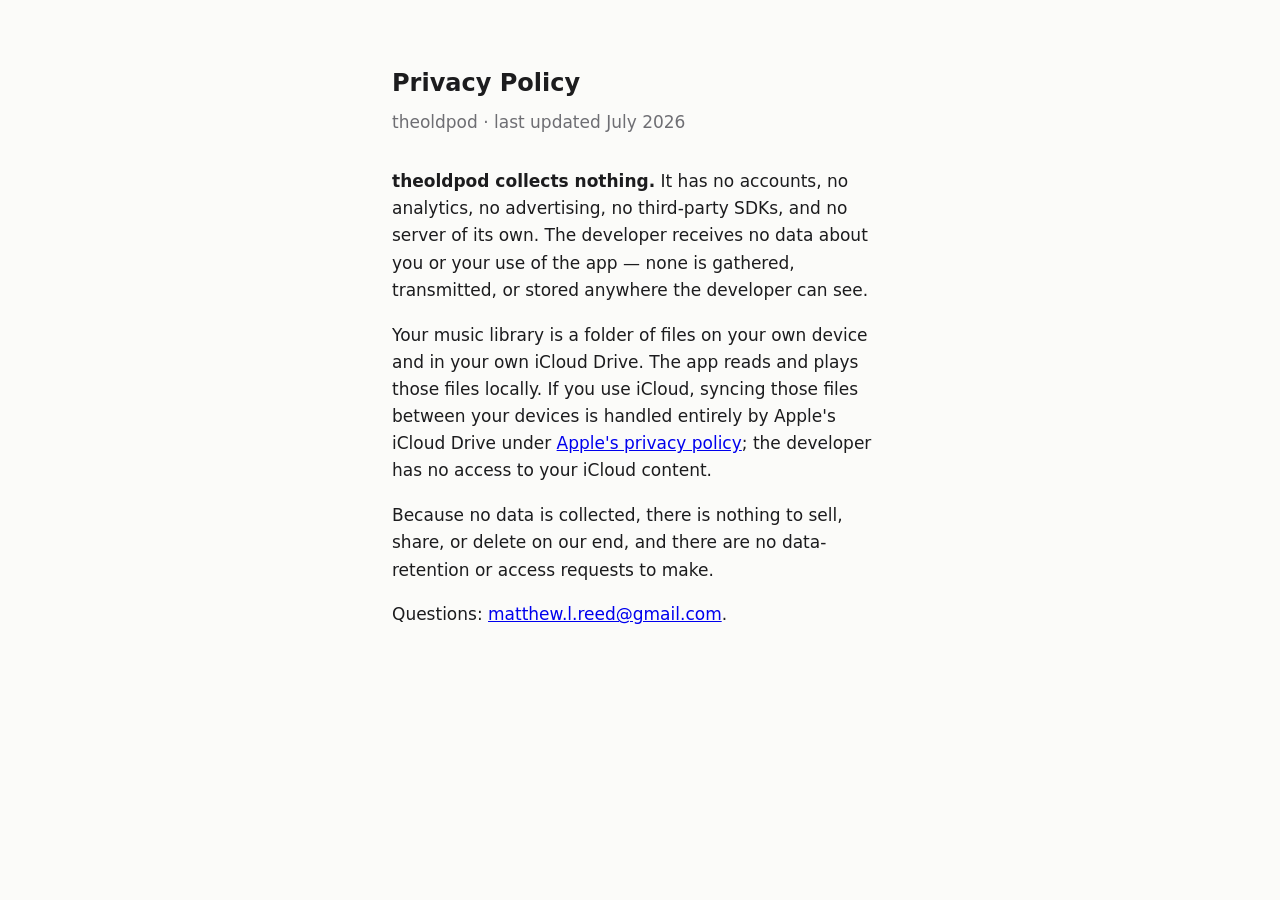
==== docs/privacy.html @ 6f3e4039 "Stage TestFlight: version 1.0, App Store export + upload script, privacy policy - CFBundleShortVersi" ====
<!doctype html>
<html lang="en">
<head>
<meta charset="utf-8">
<meta name="viewport" content="width=device-width, initial-scale=1">
<title>theoldpod — Privacy Policy</title>
<style>
  :root { --bg:#fbfbf9; --fg:#1c1c1e; --muted:#6e6e73; }
  @media (prefers-color-scheme: dark) { :root { --bg:#101318; --fg:#f2f2ef; --muted:#98989f; } }
  * { margin:0; padding:0; box-sizing:border-box; }
  body { background:var(--bg); color:var(--fg); font:17px/1.6 -apple-system,BlinkMacSystemFont,system-ui,sans-serif; -webkit-font-smoothing:antialiased; }
  main { max-width:34rem; margin:0 auto; padding:4rem 1.5rem; }
  h1 { font-size:1.5rem; margin-bottom:0.4rem; }
  .updated { color:var(--muted); margin-bottom:2rem; }
  p { margin-bottom:1.1rem; }
  strong { font-weight:600; }
</style>
</head>
<body>
<main>
  <h1>Privacy Policy</h1>
  <p class="updated">theoldpod · last updated July 2026</p>

  <p><strong>theoldpod collects nothing.</strong> It has no accounts, no analytics, no advertising, no third-party SDKs, and no server of its own. The developer receives no data about you or your use of the app — none is gathered, transmitted, or stored anywhere the developer can see.</p>

  <p>Your music library is a folder of files on your own device and in your own iCloud Drive. The app reads and plays those files locally. If you use iCloud, syncing those files between your devices is handled entirely by Apple's iCloud Drive under <a href="https://www.apple.com/legal/privacy/">Apple's privacy policy</a>; the developer has no access to your iCloud content.</p>

  <p>Because no data is collected, there is nothing to sell, share, or delete on our end, and there are no data-retention or access requests to make.</p>

  <p>Questions: <a href="mailto:matthew.l.reed@gmail.com">matthew.l.reed@gmail.com</a>.</p>
</main>
</body>
</html>
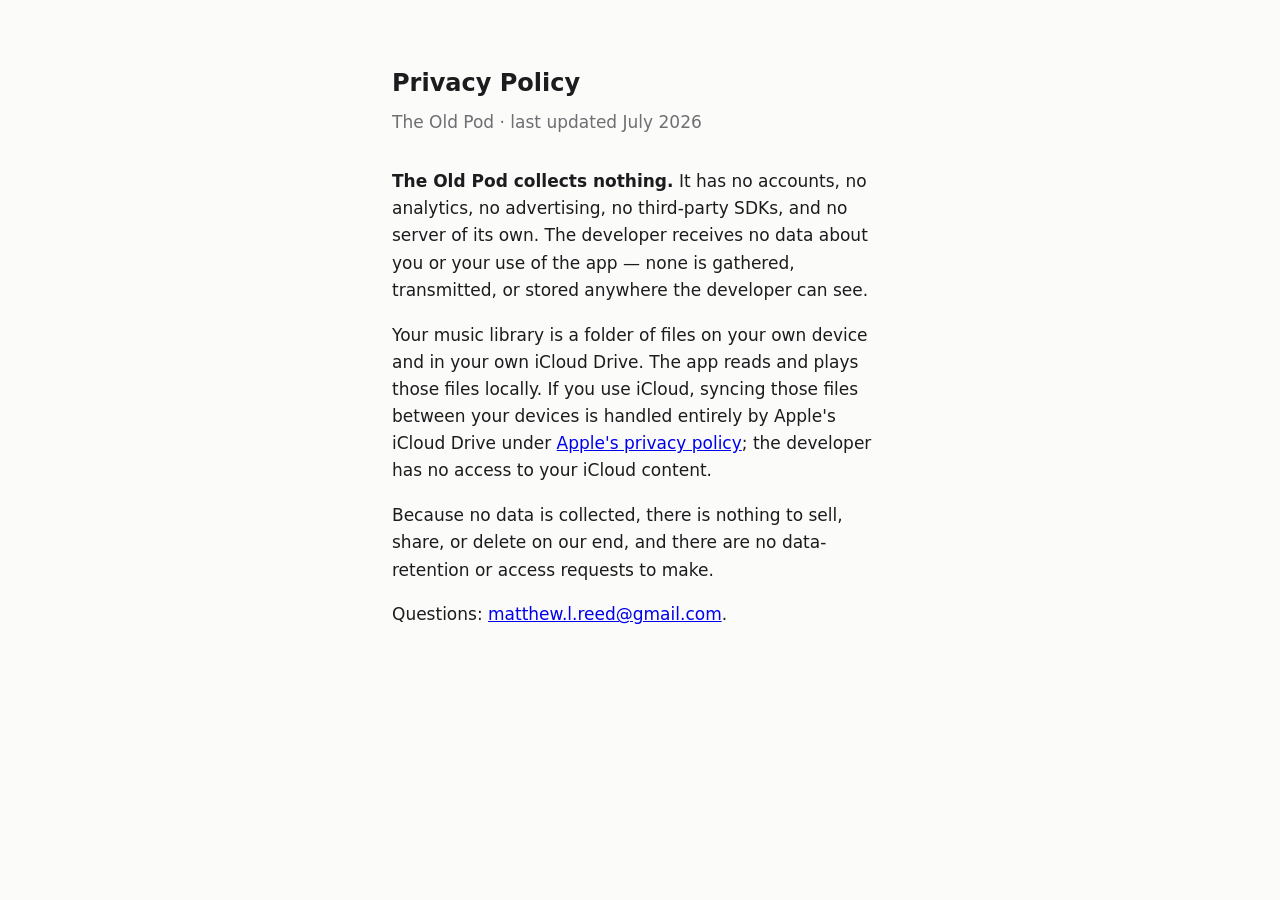
==== commit c3bd15d6: "Brand as 'The Old Pod' in display name and docs Set CFBundleDisplayName to 'The Old Pod' on both app" ====
--- a/docs/privacy.html
+++ b/docs/privacy.html
@@ -3,7 +3,7 @@
 <head>
 <meta charset="utf-8">
 <meta name="viewport" content="width=device-width, initial-scale=1">
-<title>theoldpod — Privacy Policy</title>
+<title>The Old Pod — Privacy Policy</title>
 <style>
   :root { --bg:#fbfbf9; --fg:#1c1c1e; --muted:#6e6e73; }
   @media (prefers-color-scheme: dark) { :root { --bg:#101318; --fg:#f2f2ef; --muted:#98989f; } }
@@ -19,9 +19,9 @@
 <body>
 <main>
   <h1>Privacy Policy</h1>
-  <p class="updated">theoldpod · last updated July 2026</p>
+  <p class="updated">The Old Pod · last updated July 2026</p>
 
-  <p><strong>theoldpod collects nothing.</strong> It has no accounts, no analytics, no advertising, no third-party SDKs, and no server of its own. The developer receives no data about you or your use of the app — none is gathered, transmitted, or stored anywhere the developer can see.</p>
+  <p><strong>The Old Pod collects nothing.</strong> It has no accounts, no analytics, no advertising, no third-party SDKs, and no server of its own. The developer receives no data about you or your use of the app — none is gathered, transmitted, or stored anywhere the developer can see.</p>
 
   <p>Your music library is a folder of files on your own device and in your own iCloud Drive. The app reads and plays those files locally. If you use iCloud, syncing those files between your devices is handled entirely by Apple's iCloud Drive under <a href="https://www.apple.com/legal/privacy/">Apple's privacy policy</a>; the developer has no access to your iCloud content.</p>
 
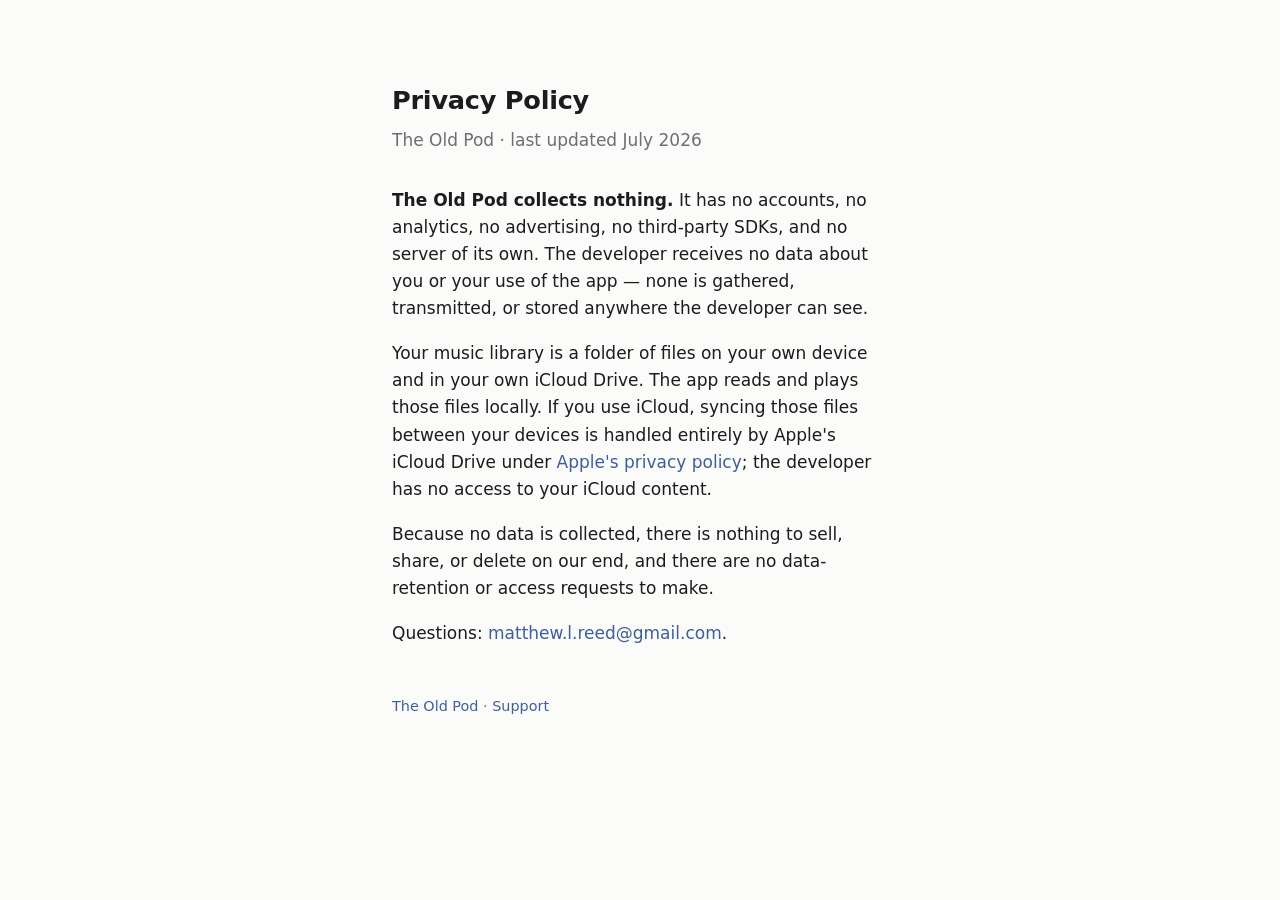
==== commit 0c7b99c9: "Audiobooks, metadata editing, deletion, WMA import, library polish, and Mac fixes Commits the accumu" ====
--- a/docs/privacy.html
+++ b/docs/privacy.html
@@ -1,20 +1,12 @@
 <!doctype html>
 <html lang="en">
 <head>
-<meta charset="utf-8">
-<meta name="viewport" content="width=device-width, initial-scale=1">
-<title>The Old Pod — Privacy Policy</title>
-<style>
-  :root { --bg:#fbfbf9; --fg:#1c1c1e; --muted:#6e6e73; }
-  @media (prefers-color-scheme: dark) { :root { --bg:#101318; --fg:#f2f2ef; --muted:#98989f; } }
-  * { margin:0; padding:0; box-sizing:border-box; }
-  body { background:var(--bg); color:var(--fg); font:17px/1.6 -apple-system,BlinkMacSystemFont,system-ui,sans-serif; -webkit-font-smoothing:antialiased; }
-  main { max-width:34rem; margin:0 auto; padding:4rem 1.5rem; }
-  h1 { font-size:1.5rem; margin-bottom:0.4rem; }
-  .updated { color:var(--muted); margin-bottom:2rem; }
-  p { margin-bottom:1.1rem; }
-  strong { font-weight:600; }
-</style>
+  <meta charset="utf-8">
+  <meta name="viewport" content="width=device-width, initial-scale=1">
+  <title>The Old Pod — Privacy Policy</title>
+  <meta name="description" content="Privacy policy for The Old Pod iPhone and Mac apps.">
+  <link rel="icon" href="assets/icon.png">
+  <link rel="stylesheet" href="assets/site.css">
 </head>
 <body>
 <main>
@@ -28,6 +20,8 @@
   <p>Because no data is collected, there is nothing to sell, share, or delete on our end, and there are no data-retention or access requests to make.</p>
 
   <p>Questions: <a href="mailto:matthew.l.reed@gmail.com">matthew.l.reed@gmail.com</a>.</p>
+
+  <footer><p><a href="index.html">The Old Pod</a> · <a href="support.html">Support</a></p></footer>
 </main>
 </body>
 </html>
--- a/docs/assets/site.css
+++ b/docs/assets/site.css
@@ -0,0 +1,147 @@
+:root {
+  color-scheme: light dark;
+  --bg: #fbfbf9;
+  --fg: #1c1c1e;
+  --muted: #6e6e73;
+  --accent: #3e5f9c;
+  --focus: #3e5f9c;
+  --rule: rgba(0, 0, 0, 0.12);
+}
+
+@media (prefers-color-scheme: dark) {
+  :root {
+    --bg: #101318;
+    --fg: #f2f2ef;
+    --muted: #98989f;
+    --accent: #8fadd9;
+    --focus: #8fadd9;
+    --rule: rgba(255, 255, 255, 0.14);
+  }
+}
+
+* {
+  box-sizing: border-box;
+  margin: 0;
+  padding: 0;
+}
+
+body {
+  background: var(--bg);
+  color: var(--fg);
+  font: 17px/1.6 -apple-system, BlinkMacSystemFont, "Segoe UI", system-ui, sans-serif;
+  -webkit-font-smoothing: antialiased;
+}
+
+main {
+  max-width: 34rem;
+  margin: 0 auto;
+  padding: 5rem 1.5rem 4rem;
+}
+
+.icon {
+  width: 96px;
+  height: 96px;
+  display: block;
+  margin-bottom: 1.75rem;
+  border-radius: 22px;
+}
+
+h1 {
+  margin-bottom: 0.4rem;
+  font-size: 1.6rem;
+  font-weight: 650;
+  letter-spacing: -0.01em;
+}
+
+.tagline {
+  margin-bottom: 2.25rem;
+  color: var(--muted);
+  font-size: 1.25rem;
+}
+
+.updated {
+  margin-bottom: 2rem;
+  color: var(--muted);
+}
+
+p {
+  margin-bottom: 1.1rem;
+}
+
+strong {
+  font-weight: 600;
+}
+
+hr {
+  margin: 2.5rem 0;
+  border: 0;
+  border-top: 1px solid var(--rule);
+}
+
+h2 {
+  margin-bottom: 0.75rem;
+  color: var(--muted);
+  font-size: 0.8rem;
+  font-weight: 600;
+  letter-spacing: 0.08em;
+  text-transform: uppercase;
+}
+
+ul {
+  list-style: none;
+}
+
+li {
+  padding: 0.55rem 0;
+  border-bottom: 1px solid var(--rule);
+}
+
+li:last-child {
+  border-bottom: 0;
+}
+
+li span {
+  color: var(--muted);
+}
+
+.meta {
+  float: right;
+  color: var(--muted);
+  font-variant-numeric: tabular-nums;
+}
+
+footer {
+  margin-top: 3rem;
+  color: var(--muted);
+  font-size: 0.9rem;
+}
+
+footer p {
+  margin-bottom: 0.35rem;
+}
+
+a {
+  color: var(--accent);
+  text-decoration: none;
+}
+
+a:hover {
+  text-decoration: underline;
+}
+
+a:focus-visible {
+  outline: 3px solid var(--focus);
+  outline-offset: 3px;
+  border-radius: 2px;
+}
+
+@media (max-width: 28rem) {
+  main {
+    padding-top: 3.5rem;
+  }
+
+  .meta {
+    float: none;
+    display: block;
+  }
+}
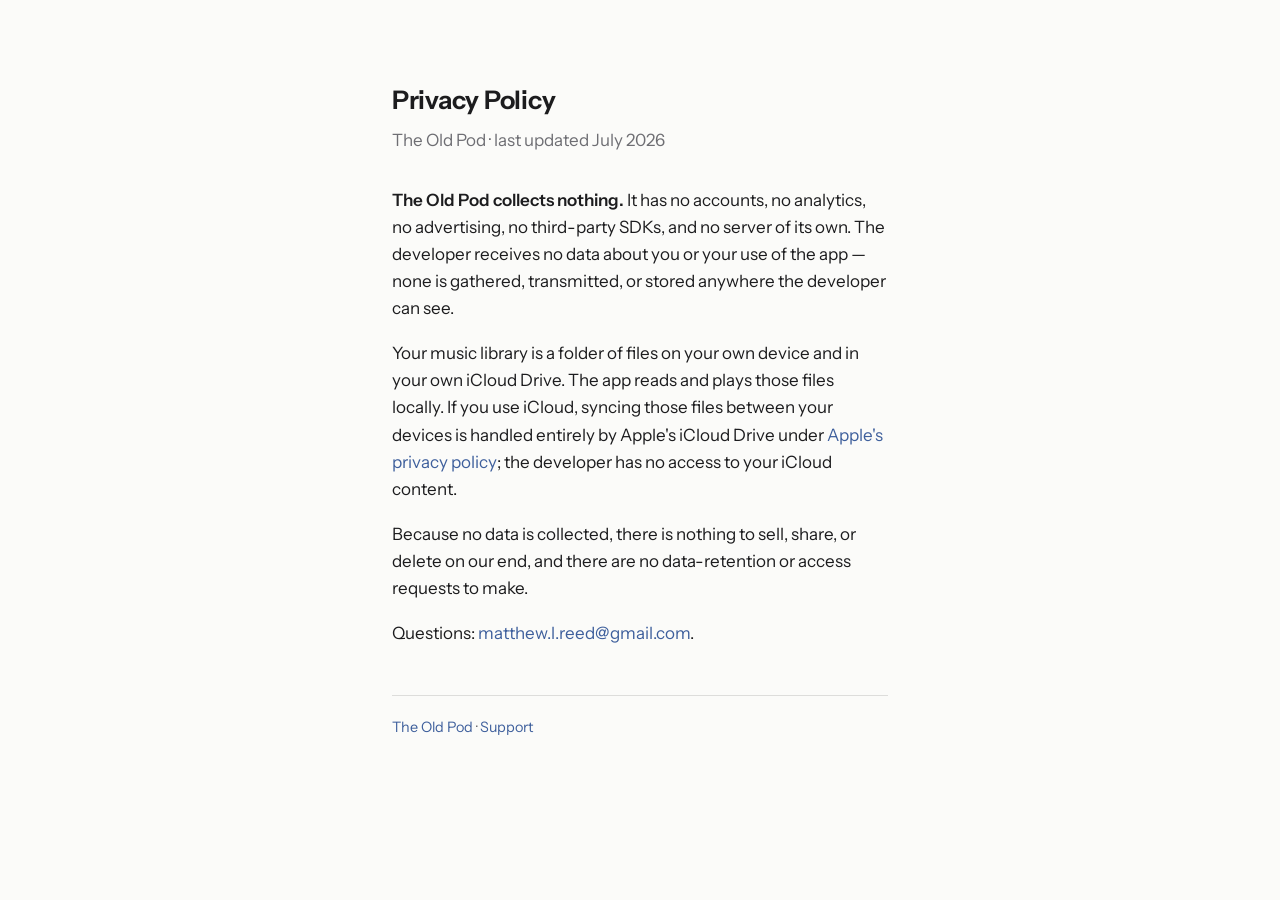
==== commit c360d6cc: "Docs site: fewer rules, even spacing, official App Store badges Drop the line under every list row a" ====
--- a/docs/privacy.html
+++ b/docs/privacy.html
@@ -6,7 +6,7 @@
   <title>The Old Pod — Privacy Policy</title>
   <meta name="description" content="Privacy policy for The Old Pod iPhone and Mac apps.">
   <link rel="icon" href="assets/icon.png">
-  <link rel="stylesheet" href="assets/site.css">
+  <link rel="stylesheet" href="assets/site.css?v=2">
 </head>
 <body>
 <main>
--- a/docs/assets/site.css
+++ b/docs/assets/site.css
@@ -1,10 +1,17 @@
+/* Instrument Sans, SIL Open Font License (see InstrumentSans-OFL.txt). */
+@font-face {
+  font-family: "Instrument Sans";
+  src: url("InstrumentSans.woff2") format("woff2");
+  font-weight: 400 700;
+  font-display: swap;
+}
+
 :root {
   color-scheme: light dark;
   --bg: #fbfbf9;
   --fg: #1c1c1e;
   --muted: #6e6e73;
   --accent: #3e5f9c;
-  --focus: #3e5f9c;
   --rule: rgba(0, 0, 0, 0.12);
 }
 
@@ -14,7 +21,6 @@
     --fg: #f2f2ef;
     --muted: #98989f;
     --accent: #8fadd9;
-    --focus: #8fadd9;
     --rule: rgba(255, 255, 255, 0.14);
   }
 }
@@ -28,7 +34,7 @@
 body {
   background: var(--bg);
   color: var(--fg);
-  font: 17px/1.6 -apple-system, BlinkMacSystemFont, "Segoe UI", system-ui, sans-serif;
+  font: 17px/1.6 "Instrument Sans", -apple-system, BlinkMacSystemFont, "Segoe UI", system-ui, sans-serif;
   -webkit-font-smoothing: antialiased;
 }
 
@@ -38,12 +44,34 @@
   padding: 5rem 1.5rem 4rem;
 }
 
+.masthead {
+  display: flex;
+  align-items: center;
+  gap: 1.25rem;
+  margin-bottom: 1.75rem;
+}
+
 .icon {
-  width: 96px;
-  height: 96px;
+  width: 80px;
+  height: 80px;
+  flex: none;
+  border-radius: 18px;
+}
+
+.masthead .tagline {
+  margin-bottom: 0;
+}
+
+.store {
+  display: flex;
+  flex-wrap: wrap;
+  gap: 1rem;
+  margin-bottom: 2.25rem;
+}
+
+/* Apple's badges must stay unaltered, at least 40px tall. */
+.store img {
   display: block;
-  margin-bottom: 1.75rem;
-  border-radius: 22px;
 }
 
 h1 {
@@ -73,9 +101,8 @@
 }
 
 hr {
-  margin: 2.5rem 0;
+  margin: 1.5rem 0;
   border: 0;
-  border-top: 1px solid var(--rule);
 }
 
 h2 {
@@ -88,16 +115,12 @@
 }
 
 ul {
+  margin-bottom: 1.1rem;
   list-style: none;
 }
 
 li {
-  padding: 0.55rem 0;
-  border-bottom: 1px solid var(--rule);
-}
-
-li:last-child {
-  border-bottom: 0;
+  padding: 0.3rem 0;
 }
 
 li span {
@@ -112,6 +135,8 @@
 
 footer {
   margin-top: 3rem;
+  padding-top: 1.25rem;
+  border-top: 1px solid var(--rule);
   color: var(--muted);
   font-size: 0.9rem;
 }
@@ -130,7 +155,7 @@
 }
 
 a:focus-visible {
-  outline: 3px solid var(--focus);
+  outline: 3px solid var(--accent);
   outline-offset: 3px;
   border-radius: 2px;
 }
@@ -140,6 +165,12 @@
     padding-top: 3.5rem;
   }
 
+  .icon {
+    width: 64px;
+    height: 64px;
+    border-radius: 14px;
+  }
+
   .meta {
     float: none;
     display: block;
